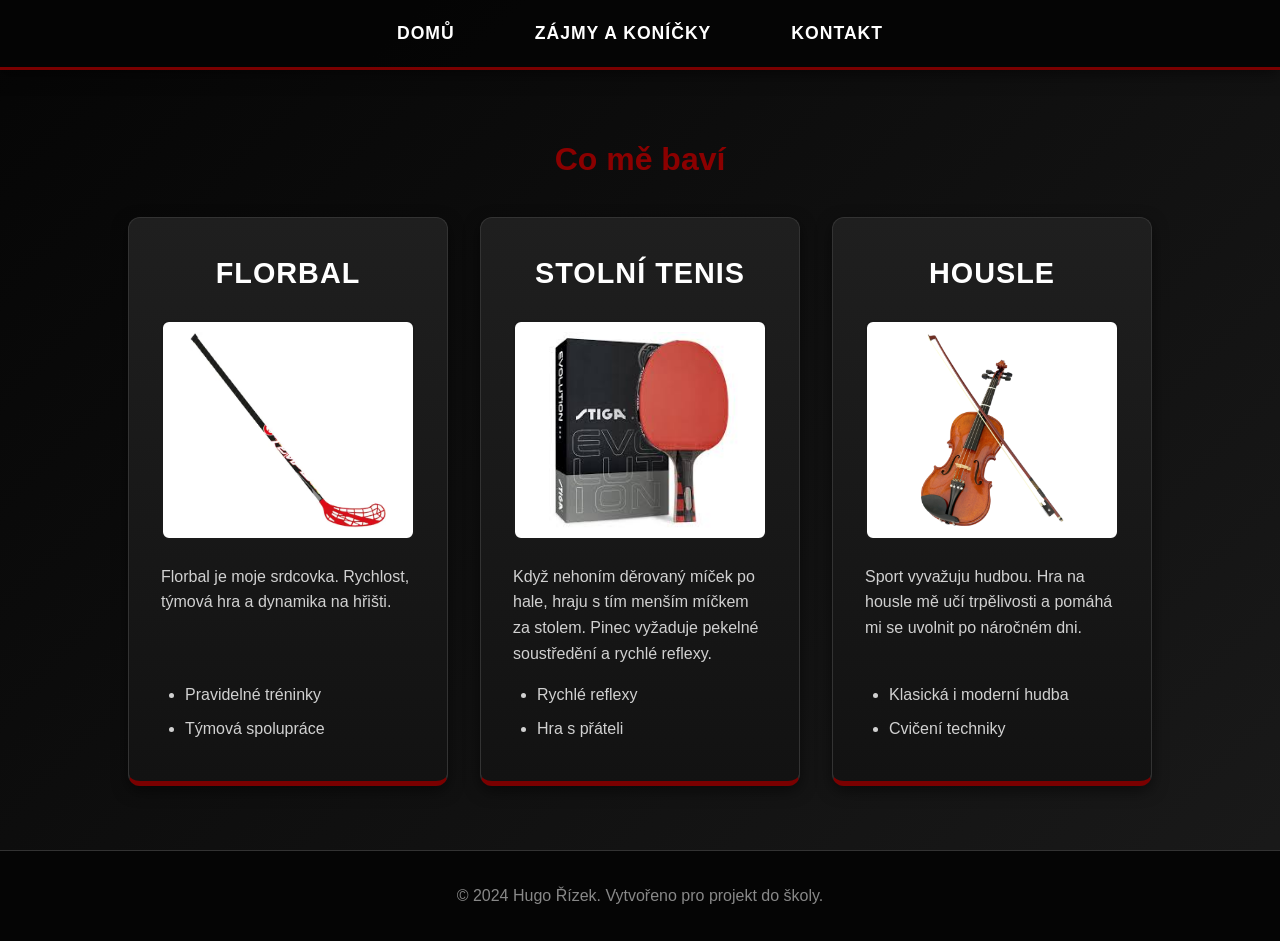
==== zajmy.html @ 2039205d "Add files via upload" ====
<!DOCTYPE html>
<html lang="cs">
<head>
    <meta charset="UTF-8">
    <meta name="viewport" content="width=device-width, initial-scale=1.0">
    <title>Hugo Řízek | Zájmy</title>
    <link rel="stylesheet" href="style.css">
</head>
<body>

    <header>
        <nav>
            <ul>
                <li><a href="index.html">Domů</a></li>
                <li><a href="zajmy.html">Zájmy a koníčky</a></li>
                <li><a href="kontakt.html">Kontakt</a></li>
            </ul>
        </nav>
    </header>

    <main class="container">
        <h1 style="color: #8b0000; text-align: center; margin-bottom: 2rem;">Co mě baví</h1>
        
        <div class="grid">
            <div class="card">
                <h2>Florbal</h2>
                <img src="florbal.webp" alt="Florbalová hůl">
                <p>Florbal je moje srdcovka. Rychlost, týmová hra a dynamika na hřišti.</p>
                <ul>
                    <li>Pravidelné tréninky</li>
                    <li>Týmová spolupráce</li>
                </ul>
            </div>

            <div class="card">
                <h2>Stolní tenis</h2>
                <img src="pinec.jpg" alt="Pálka na ping pong STIGA">
                <p>Když nehoním děrovaný míček po hale, hraju s tím menším míčkem za stolem. Pinec vyžaduje pekelné soustředění a rychlé reflexy.</p>
                <ul>
                    <li>Rychlé reflexy</li>
                    <li>Hra s přáteli</li>
                </ul>
            </div>

            <div class="card">
                <h2>Housle</h2>
                <img src="violin.jpg" alt="Housle s hudcem">
                <p>Sport vyvažuju hudbou. Hra na housle mě učí trpělivosti a pomáhá mi se uvolnit po náročném dni.</p>
                <ul>
                    <li>Klasická i moderní hudba</li>
                    <li>Cvičení techniky</li>
                </ul>
            </div>
        </div>
    </main>

    <footer>
        <p>&copy; 2024 Hugo Řízek. Vytvořeno pro projekt do školy.</p>
    </footer>

</body>
</html>
---- style.css ----
/* style.css - Vylepšená verze */

/* Definice barev, abys viděl, že tam jsou přesně ty tvé */
:root {
    --black: #050505;
    --dark-gray: #1a1a1a;
    --light-gray: #d1d1d1;
    --dark-red: #7a0000;
    --red-brown: #963324;
}

* {
    box-sizing: border-box;
    margin: 0;
    padding: 0;
}

body {
    font-family: Arial, sans-serif;
    background: linear-gradient(135deg, var(--black), var(--dark-gray)); /* Přechod z černé do šedé */
    color: var(--light-gray);
    line-height: 1.6;
    min-height: 100vh;
}

/* --- NAVIGACE --- */
header {
    background-color: rgba(5, 5, 5, 0.9);
    padding: 1.2rem 0;
    border-bottom: 3px solid var(--dark-red);
    position: sticky;
    top: 0;
    z-index: 100;
    box-shadow: 0 4px 15px rgba(0,0,0,0.5);
}

nav ul {
    list-style: none;
    display: flex;
    justify-content: center;
    gap: 3rem;
}

nav a {
    color: #ffffff;
    text-decoration: none;
    font-weight: bold;
    font-size: 1.1rem;
    text-transform: uppercase;
    letter-spacing: 1px;
    transition: all 0.3s ease;
    padding: 0.5rem 1rem;
    border-radius: 4px;
}

nav a:hover {
    color: #ffffff;
    background-color: var(--red-brown);
    box-shadow: 0 0 10px var(--red-brown);
}

/* --- HLAVNÍ KONTEJNER --- */
.container {
    max-width: 1100px;
    margin: 2rem auto;
    padding: 2rem;
    min-height: 75vh;
}

/* --- HERO SEKCE (Domů) --- */
.hero {
    display: flex;
    align-items: center;
    gap: 4rem;
    background-color: #222222;
    padding: 3rem;
    border-radius: 15px;
    box-shadow: 0 10px 30px rgba(0,0,0,0.5);
    border-top: 4px solid var(--red-brown);
    border-bottom: 4px solid var(--dark-red);
}

/* Tvoje Anime profilovka */
.hero img {
    width: 280px;
    height: 280px;
    object-fit: cover;
    border-radius: 50%;
    border: 6px solid var(--red-brown);
    box-shadow: 0 0 20px rgba(150, 51, 36, 0.4);
    transition: transform 0.4s ease;
}

.hero img:hover {
    transform: scale(1.05) rotate(2deg);
}

.hero-text h1 {
    color: #ffffff;
    font-size: 3rem;
    margin-bottom: 1rem;
    text-shadow: 2px 2px 4px rgba(0,0,0,0.8);
}

.hero-text strong {
    color: var(--red-brown);
}

/* --- KARTY ZÁJMŮ (Florbal, Pinec, Housle) --- */
.grid {
    display: flex;
    flex-wrap: wrap;
    gap: 2rem;
    justify-content: center;
    margin-top: 2rem;
}

.card {
    background: linear-gradient(180deg, #1f1f1f, #121212);
    border-radius: 12px;
    padding: 2rem;
    width: 320px;
    border: 1px solid #333;
    border-bottom: 5px solid var(--dark-red);
    box-shadow: 0 5px 15px rgba(0,0,0,0.5);
    transition: all 0.3s ease;
    display: flex;
    flex-direction: column;
}

.card:hover {
    transform: translateY(-10px);
    border-bottom: 5px solid var(--red-brown);
    box-shadow: 0 15px 30px rgba(122, 0, 0, 0.3);
}

.card h2 {
    color: #ffffff;
    text-align: center;
    margin-bottom: 1.5rem;
    font-size: 1.8rem;
    text-transform: uppercase;
    letter-spacing: 1px;
}

/* Úprava obrázků v kartách */
.card img {
    width: 100%;
    height: 220px;
    object-fit: contain;
    background-color: #ffffff; /* Bílé pozadí nechá vyniknout florbalku, housle i raketu */
    border-radius: 8px;
    margin-bottom: 1.5rem;
    padding: 10px;
    border: 2px solid var(--dark-gray);
    transition: transform 0.3s;
}

.card:hover img {
    transform: scale(1.03);
    border-color: var(--red-brown);
}

.card p {
    flex-grow: 1; /* Aby karty byly stejně vysoké */
    margin-bottom: 1rem;
}

.card ul {
    margin-left: 1.5rem;
    color: var(--light-gray);
}

.card ul li {
    margin-bottom: 0.5rem;
}

/* --- KONTAKT A PATIČKA --- */
footer {
    text-align: center;
    padding: 2rem;
    background-color: var(--black);
    color: #888;
    border-top: 1px solid #333;
}

/* Odkazy (např. na školu) */
a[target="_blank"] {
    display: inline-block;
    margin-top: 10px;
    padding: 10px 20px;
    background-color: var(--dark-red);
    color: white !important;
    text-decoration: none !important;
    border-radius: 5px;
    transition: background-color 0.3s;
}

a[target="_blank"]:hover {
    background-color: var(--red-brown);
}

/* Responzivita pro mobily */
@media (max-width: 800px) {
    .hero {
        flex-direction: column;
        text-align: center;
        padding: 2rem 1rem;
    }
    nav ul {
        flex-direction: column;
        align-items: center;
        gap: 1rem;
    }
}
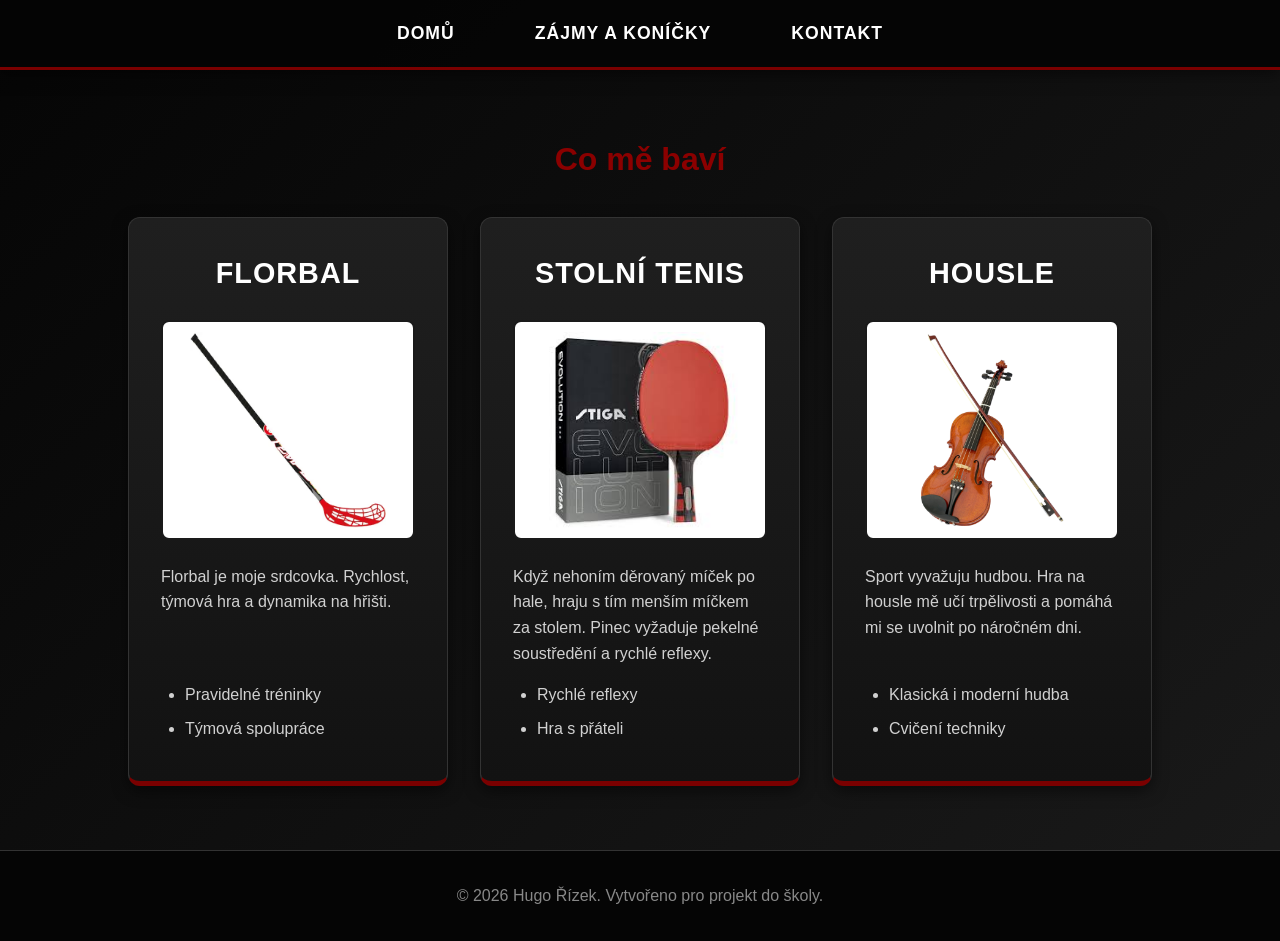
==== commit 2117a648: "Add files via upload" ====
--- a/zajmy.html
+++ b/zajmy.html
@@ -55,7 +55,7 @@
     </main>
 
     <footer>
-        <p>&copy; 2024 Hugo Řízek. Vytvořeno pro projekt do školy.</p>
+        <p>&copy; 2026 Hugo Řízek. Vytvořeno pro projekt do školy.</p>
     </footer>
 
 </body>
